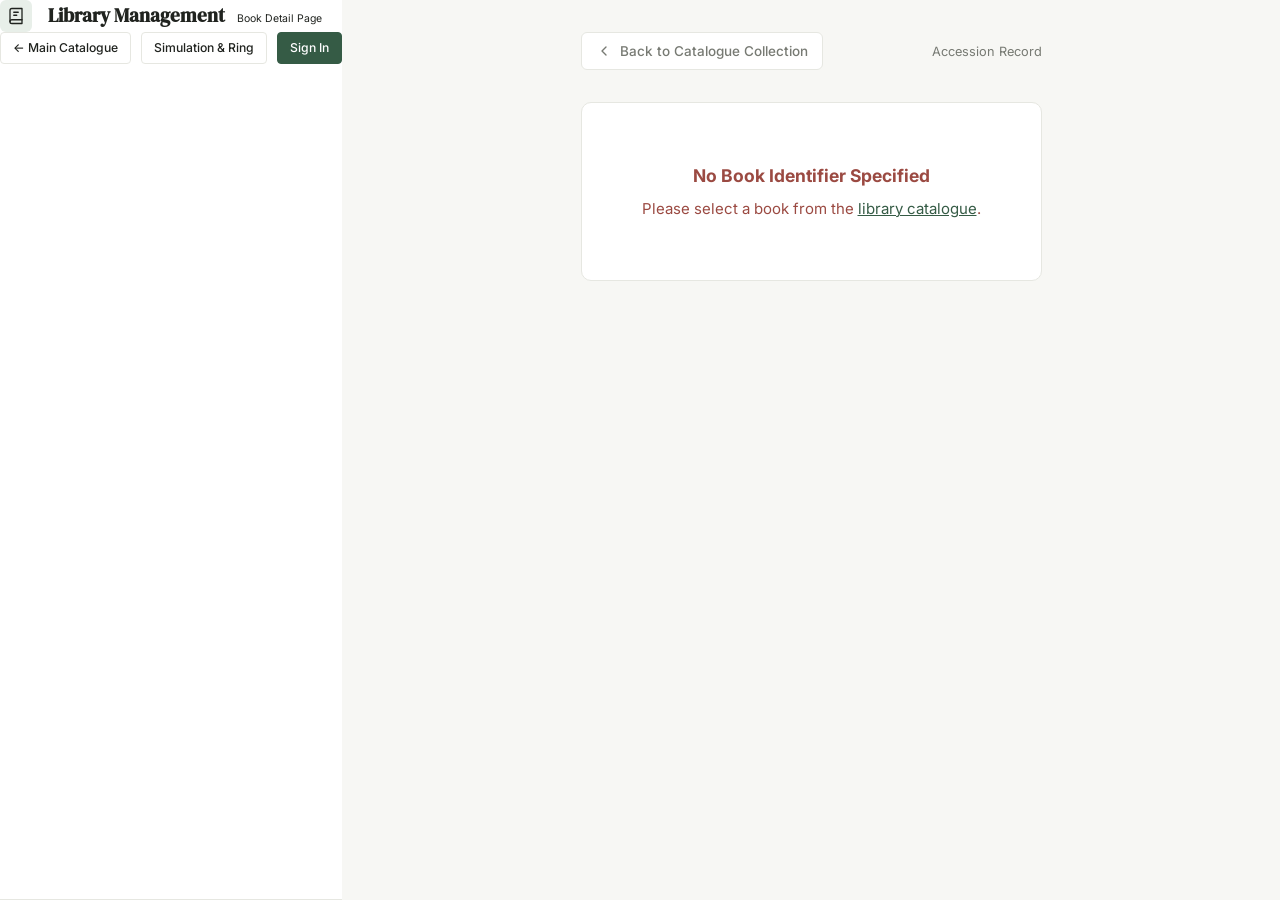
==== src/main/resources/static/book.html @ 1e9b30f0 "feat: add dedicated book page, shortened URL direct redirect, and consistent hash ring & sharding vi" ====
<!DOCTYPE html>
<html lang="en">
<head>
  <meta charset="UTF-8">
  <meta name="viewport" content="width=device-width, initial-scale=1.0">
  <title>Book Details | Library Management System</title>
  <meta name="description" content="View detailed bibliographic information, real-time copy availability, loan reservations, and shareable short links.">
  <link rel="preconnect" href="https://fonts.googleapis.com">
  <link rel="preconnect" href="https://fonts.gstatic.com" crossorigin>
  <link href="https://fonts.googleapis.com/css2?family=DM+Serif+Display&family=Inter:wght@400;500;600;700&family=JetBrains+Mono:wght@400;500&display=swap" rel="stylesheet">
  <link rel="stylesheet" href="css/style.css">
  <style>
    .book-page-wrap {
      max-width: 1200px;
      margin: 0 auto;
      padding: var(--space-4) var(--space-4) 80px;
    }
    .back-nav-bar {
      margin-bottom: var(--space-4);
      display: flex;
      align-items: center;
      justify-content: space-between;
      flex-wrap: wrap;
      gap: 12px;
    }
    .back-btn {
      display: inline-flex;
      align-items: center;
      gap: 8px;
      font-size: 0.9rem;
      font-weight: 500;
      color: var(--text-muted);
      text-decoration: none;
      padding: 8px 14px;
      border-radius: var(--radius-sm);
      border: 1px solid var(--border-color);
      background: var(--bg-surface);
      transition: var(--transition);
    }
    .back-btn:hover {
      color: var(--text-main);
      border-color: var(--text-dim);
    }
    .book-hero-card {
      background: var(--bg-surface);
      border: 1px solid var(--border-color);
      border-radius: var(--radius-lg);
      padding: 36px;
      box-shadow: var(--shadow-subtle);
      display: grid;
      grid-template-columns: 280px 1fr;
      gap: 40px;
      margin-bottom: var(--space-4);
    }
    @media (max-width: 860px) {
      .book-hero-card {
        grid-template-columns: 1fr;
        padding: 24px;
        gap: 24px;
      }
    }
    .book-jacket-col {
      display: flex;
      flex-direction: column;
      align-items: center;
    }
    .book-jacket-display {
      width: 240px;
      height: 340px;
      border-radius: 8px;
      box-shadow: 0 16px 36px rgba(0, 0, 0, 0.18), 0 2px 6px rgba(0,0,0,0.08);
      overflow: hidden;
      margin-bottom: 20px;
      display: flex;
      justify-content: center;
      align-items: center;
      background: var(--bg-subtle);
    }
    .book-jacket-display .book-cover {
      width: 100% !important;
      height: 100% !important;
      border-radius: 8px;
    }
    .meta-badge-grid {
      display: grid;
      grid-template-columns: repeat(auto-fit, minmax(130px, 1fr));
      gap: 12px;
      margin: 20px 0;
    }
    .meta-badge-box {
      background: var(--bg-subtle);
      border: 1px solid var(--border-color);
      border-radius: var(--radius-sm);
      padding: 10px 14px;
    }
    .meta-badge-label {
      font-size: 0.72rem;
      text-transform: uppercase;
      letter-spacing: 0.05em;
      color: var(--text-muted);
      margin-bottom: 4px;
      font-weight: 600;
    }
    .meta-badge-val {
      font-size: 0.92rem;
      font-weight: 600;
      color: var(--text-main);
      font-family: var(--font-mono);
    }
    .book-detail-title {
      font-family: var(--font-serif);
      font-size: 2.2rem;
      line-height: 1.25;
      color: var(--text-main);
      margin-bottom: 8px;
    }
    .book-detail-authors {
      font-size: 1.1rem;
      color: var(--accent);
      font-weight: 500;
      margin-bottom: 16px;
    }
    .book-detail-desc {
      font-size: 0.95rem;
      line-height: 1.65;
      color: var(--text-muted);
      margin: 20px 0;
      padding: 18px 0;
      border-top: 1px solid var(--border-color);
      border-bottom: 1px solid var(--border-color);
    }
    .action-panel-grid {
      display: grid;
      grid-template-columns: 1fr 1fr;
      gap: 20px;
      margin-top: 24px;
    }
    @media (max-width: 768px) {
      .action-panel-grid {
        grid-template-columns: 1fr;
      }
    }
    .action-card {
      background: var(--bg-surface);
      border: 1px solid var(--border-color);
      border-radius: var(--radius-md);
      padding: 20px;
    }
    .action-card-title {
      font-size: 0.95rem;
      font-weight: 600;
      color: var(--text-main);
      margin-bottom: 12px;
      display: flex;
      align-items: center;
      gap: 8px;
    }
    .short-link-box {
      display: flex;
      gap: 8px;
      align-items: center;
      margin-top: 8px;
    }
    .short-link-input {
      font-family: var(--font-mono);
      font-size: 0.85rem;
      background: var(--bg-subtle);
      border: 1px solid var(--border-color);
      padding: 8px 12px;
      border-radius: var(--radius-sm);
      flex: 1;
      color: var(--text-main);
    }
    .status-banner {
      display: flex;
      align-items: center;
      gap: 10px;
      padding: 10px 16px;
      border-radius: var(--radius-sm);
      font-size: 0.88rem;
      font-weight: 500;
      margin-bottom: 16px;
    }
    .status-banner.available {
      background: rgba(16, 185, 129, 0.1);
      border: 1px solid rgba(16, 185, 129, 0.3);
      color: #065F46;
    }
    .status-banner.unavailable {
      background: rgba(239, 68, 68, 0.1);
      border: 1px solid rgba(239, 68, 68, 0.3);
      color: #991B1B;
    }
  </style>
</head>
<body>
  <div class="app-shell">
    <!-- Main Top Navigation -->
    <header class="app-header" style="position: sticky; top: 0; z-index: 50; background: var(--bg-surface); border-bottom: 1px solid var(--border-color);">
      <div class="header-left" style="display: flex; align-items: center; gap: 16px;">
        <a href="/index.html" class="sidebar-logo" style="text-decoration: none; color: inherit;" title="Return to Library Catalogue">
          <svg viewBox="0 0 24 24" fill="none" stroke="currentColor" stroke-width="1.75" stroke-linecap="round" stroke-linejoin="round" width="24" height="24">
            <path d="M4 19.5A2.5 2.5 0 0 1 6.5 17H20"/>
            <path d="M6.5 2H20v20H6.5A2.5 2.5 0 0 1 4 19.5v-15A2.5 2.5 0 0 1 6.5 2z"/>
            <path d="M9 7h6M9 11h4"/>
          </svg>
        </a>
        <div>
          <span style="font-family: var(--font-serif); font-size: 1.25rem; font-weight: 700;">Library Management</span>
          <span class="badge" style="margin-left: 8px; font-size: 0.7rem;">Book Detail Page</span>
        </div>
      </div>
      <div class="header-right" style="display: flex; gap: 10px; align-items: center;">
        <a href="/index.html" class="btn btn-outline btn-sm">← Main Catalogue</a>
        <a href="/simulation.html" class="btn btn-outline btn-sm">Simulation & Ring</a>
        <div id="auth-nav-status"></div>
      </div>
    </header>

    <main class="book-page-wrap">
      <!-- Breadcrumb & Back Button -->
      <div class="back-nav-bar">
        <a href="/index.html#catalogue" class="back-btn">
          <svg viewBox="0 0 24 24" width="16" height="16" fill="none" stroke="currentColor" stroke-width="2" stroke-linecap="round" stroke-linejoin="round"><path d="m15 18-6-6 6-6"/></svg>
          Back to Catalogue Collection
        </a>
        <div style="font-size: 0.85rem; color: var(--text-muted);" id="book-accession-tag">
          Accession Record
        </div>
      </div>

      <!-- Loading Placeholder -->
      <div id="book-loading-state" class="loading-block" style="background: var(--bg-surface); padding: 60px; border-radius: var(--radius-lg); text-align: center; border: 1px solid var(--border-color);">
        <div class="loading-spinner"></div>
        <p style="margin-top: 14px; color: var(--text-muted);">Retrieving book details from distributed storage...</p>
      </div>

      <!-- Main Book View (Hidden initially) -->
      <div id="book-content-state" style="display: none;">
        <div class="book-hero-card">
          <!-- Left Column: Jacket & Status -->
          <div class="book-jacket-col">
            <div class="book-jacket-display" id="jacket-container">
              <!-- Dynamically populated cover -->
            </div>
            <div id="status-banner-box" class="status-banner available" style="width: 100%; justify-content: center;">
              <span class="status-dot"></span>
              <span id="status-text-label">Checking availability...</span>
            </div>
            <div style="font-size: 0.78rem; color: var(--text-dim); text-align: center;">
              Shelf Location: <strong id="shelf-location-val" style="color: var(--text-main);">—</strong>
            </div>
          </div>

          <!-- Right Column: Details & Actions -->
          <div>
            <div style="display: flex; justify-content: space-between; align-items: flex-start; gap: 12px; margin-bottom: 8px;">
              <span class="book-card-category" id="book-category-chip" style="font-size: 0.82rem; padding: 4px 10px; border-radius: 4px; background: var(--bg-subtle); color: var(--text-muted); font-weight: 600;">General</span>
              <span id="book-id-badge" style="font-family: var(--font-mono); font-size: 0.82rem; color: var(--text-dim);">BK-000</span>
            </div>

            <h1 class="book-detail-title" id="book-title-display">Book Title</h1>
            <div class="book-detail-authors" id="book-authors-display">Author Name</div>

            <!-- Meta Badges -->
            <div class="meta-badge-grid">
              <div class="meta-badge-box">
                <div class="meta-badge-label">ISBN-13</div>
                <div class="meta-badge-val" id="book-isbn-val">—</div>
              </div>
              <div class="meta-badge-box">
                <div class="meta-badge-label">Total Copies</div>
                <div class="meta-badge-val" id="book-total-copies">—</div>
              </div>
              <div class="meta-badge-box">
                <div class="meta-badge-label">Available Copies</div>
                <div class="meta-badge-val" id="book-avail-copies" style="color: #059669;">—</div>
              </div>
              <div class="meta-badge-box">
                <div class="meta-badge-label">Publisher</div>
                <div class="meta-badge-val" id="book-publisher-val">—</div>
              </div>
            </div>

            <!-- Description -->
            <div class="book-detail-desc" id="book-description-display">
              Loading book summary and metadata description...
            </div>

            <!-- Operational Cards -->
            <div class="action-panel-grid">
              <!-- Borrow / Reserve Action Card -->
              <div class="action-card">
                <div class="action-card-title">
                  <svg viewBox="0 0 24 24" width="16" height="16" fill="none" stroke="currentColor" stroke-width="2"><path d="M4 19.5A2.5 2.5 0 0 1 6.5 17H20"/><path d="M6.5 2H20v20H6.5A2.5 2.5 0 0 1 4 19.5v-15A2.5 2.5 0 0 1 6.5 2z"/></svg>
                  Circulation & Loans
                </div>
                <p style="font-size: 0.82rem; color: var(--text-muted); margin-bottom: 14px;" id="circulation-help-text">
                  Borrow this physical copy or queue a reservation when copies are depleted.
                </p>
                <div id="borrow-action-container">
                  <!-- Dynamically rendered button or login prompt -->
                </div>
              </div>

              <!-- Base62 Short Link Card -->
              <div class="action-card">
                <div class="action-card-title">
                  <svg viewBox="0 0 24 24" width="16" height="16" fill="none" stroke="currentColor" stroke-width="2"><path d="M10 13a5 5 0 0 0 7.54.54l3-3a5 5 0 0 0-7.07-7.07l-1.72 1.71"/><path d="M14 11a5 5 0 0 0-7.54-.54l-3 3a5 5 0 0 0 7.07 7.07l1.71-1.71"/></svg>
                  Shareable Base62 Short Link
                </div>
                <p style="font-size: 0.82rem; color: var(--text-muted); margin-bottom: 8px;">
                  Sub-millisecond redirect generated via Member 4 URL Shortener.
                </p>
                <div class="short-link-box">
                  <input type="text" class="short-link-input" id="book-short-link-input" readonly value="Generating short link...">
                  <button class="btn btn-outline btn-sm" onclick="BookDetailPage.copyShortLink()" id="btn-copy-link">Copy</button>
                  <a href="#" target="_blank" class="btn btn-primary btn-sm" id="btn-test-short-link">Visit ↗</a>
                </div>
                <div style="display: flex; justify-content: space-between; align-items: center; margin-top: 10px; font-size: 0.75rem; color: var(--text-dim);">
                  <span>Target: <code style="color: var(--accent);">this book page</code></span>
                  <span id="shortlink-click-badge" class="badge" style="background: var(--bg-subtle);">0 clicks</span>
                </div>
              </div>
            </div>

            <!-- Distributed Storage Route Card -->
            <div class="action-card" style="margin-top: 20px; background: rgba(99, 102, 241, 0.04); border-color: rgba(99, 102, 241, 0.2);">
              <div class="action-card-title" style="color: #4F46E5;">
                <svg viewBox="0 0 24 24" width="16" height="16" fill="none" stroke="currentColor" stroke-width="2"><circle cx="12" cy="12" r="10"/><circle cx="12" cy="12" r="6"/><circle cx="12" cy="12" r="2"/></svg>
                Distributed Placement & Hash Ring Route
              </div>
              <div id="storage-placement-info" style="font-size: 0.82rem; color: var(--text-muted); display: grid; grid-template-columns: repeat(auto-fit, minmax(180px, 1fr)); gap: 10px;">
                <div>Assigned Node: <strong id="route-assigned-node" style="color: var(--text-main);">Calculating...</strong></div>
                <div>Murmur3 Hash: <code id="route-key-hash" style="color: #6366F1;">—</code></div>
                <div>Ring Position: <strong id="route-ring-pos" style="color: #D97706;">—</strong></div>
                <div>Shard Key: <code id="route-shard-key" style="color: #059669;">{ bookId: "hashed" }</code></div>
              </div>
            </div>

          </div>
        </div>
      </div>
    </main>
  </div>

  <div id="toast-container" class="toast-container"></div>

  <!-- Scripts -->
  <script src="js/api.js"></script>
  <script src="js/auth.js"></script>
  <script src="js/bookCovers.js"></script>
  <script>
    const BookDetailPage = {
      book: null,
      shortLink: null,

      async init() {
        Auth.init();
        this.renderAuthNav();

        const params = new URLSearchParams(window.location.search);
        const bookId = params.get('id');

        if (!bookId) {
          document.getElementById('book-loading-state').innerHTML = `
            <div style="color: var(--danger);">
              <h3>No Book Identifier Specified</h3>
              <p style="margin-top: 8px;">Please select a book from the <a href="/index.html#catalogue" style="color: var(--primary-600);">library catalogue</a>.</p>
            </div>
          `;
          return;
        }

        await this.loadBook(bookId);
      },

      renderAuthNav() {
        const navEl = document.getElementById('auth-nav-status');
        if (!navEl) return;
        if (Auth.isLoggedIn()) {
          navEl.innerHTML = `
            <span class="user-role-badge" style="font-size: 0.75rem;">${Auth.getRole()}</span>
            <span style="font-size: 0.82rem; color: var(--text-muted);">${Auth.getMemberName() || Auth.getMemberId()}</span>
            <button class="btn btn-outline btn-sm" onclick="Auth.logout(); window.location.reload();">Sign Out</button>
          `;
        } else {
          navEl.innerHTML = `
            <a href="/index.html#login" class="btn btn-primary btn-sm">Sign In</a>
          `;
        }
      },

      async loadBook(bookId) {
        try {
          const res = await API.get('/api/books/' + encodeURIComponent(bookId));
          if (!res || !res.success || !res.data) {
            throw new Error(res?.message || 'Book record not found');
          }

          this.book = res.data;
          this.renderBookData(this.book);
          document.getElementById('book-loading-state').style.display = 'none';
          document.getElementById('book-content-state').style.display = 'block';

          // Load or generate short link specifically targeting this page
          this.loadOrCreateShortLink(bookId, this.book.title);

          // Trace consistent hash route
          this.loadStorageRoute(bookId);
        } catch (err) {
          document.getElementById('book-loading-state').innerHTML = `
            <div style="color: var(--danger);">
              <h3>Unable to Load Book Record</h3>
              <p style="margin-top: 8px;">${API.escapeHtml(err.message)}</p>
              <a href="/index.html#catalogue" class="btn btn-outline btn-sm" style="margin-top: 14px;">Return to Catalogue</a>
            </div>
          `;
        }
      },

      renderBookData(b) {
        document.title = `${b.title} | Library System`;
        document.getElementById('book-title-display').textContent = b.title;
        const authors = Array.isArray(b.authors) ? b.authors.join(', ') : (b.authors || 'Unknown');
        document.getElementById('book-authors-display').textContent = authors;
        document.getElementById('book-category-chip').textContent = b.category || 'General';
        document.getElementById('book-id-badge').textContent = b.bookId || '—';
        document.getElementById('book-accession-tag').textContent = `Accession ID: ${b.bookId || '—'}`;
        document.getElementById('book-isbn-val').textContent = b.isbn || '—';
        document.getElementById('book-total-copies').textContent = b.totalCopies || 0;
        document.getElementById('book-avail-copies').textContent = b.availableCopies || 0;
        document.getElementById('book-publisher-val').textContent = b.publisher || 'University Press';
        document.getElementById('shelf-location-val').textContent = b.shelfLocation || 'Main Stacks';
        document.getElementById('book-description-display').textContent = b.description || 'No formal abstract available for this accession record.';

        // Render Cover Jacket
        const jacketEl = document.getElementById('jacket-container');
        if (jacketEl) {
          jacketEl.innerHTML = BookCovers.coverMarkup(b.isbn, b.title, authors, 'L');
        }

        // Status banner
        const statusBox = document.getElementById('status-banner-box');
        const statusLabel = document.getElementById('status-text-label');
        const isAvail = b.availableCopies > 0;
        if (statusBox && statusLabel) {
          statusBox.className = `status-banner ${isAvail ? 'available' : 'unavailable'}`;
          statusLabel.textContent = isAvail 
            ? `${b.availableCopies} of ${b.totalCopies} physical copies ready on shelf`
            : `All ${b.totalCopies} physical copies currently checked out`;
        }

        // Action buttons
        this.renderBorrowActions(b);
      },

      renderBorrowActions(b) {
        const container = document.getElementById('borrow-action-container');
        if (!container) return;

        const isAvail = b.availableCopies > 0;
        const isLoggedIn = Auth.isLoggedIn();

        if (!isLoggedIn) {
          container.innerHTML = `
            <div style="background: var(--bg-subtle); border: 1px solid var(--border-color); border-radius: var(--radius-sm); padding: 12px; font-size: 0.85rem;">
              <span>Please sign in to borrow or reserve this title.</span>
              <div style="margin-top: 10px; display: flex; gap: 8px;">
                <a href="/index.html#login" class="btn btn-primary btn-sm">Sign In</a>
                <a href="/index.html#register" class="btn btn-outline btn-sm">Register</a>
              </div>
            </div>
          `;
          return;
        }

        if (isAvail) {
          container.innerHTML = `
            <button class="btn btn-primary btn-sm" onclick="BookDetailPage.handleBorrow('${b.bookId}')" style="width: 100%;">
              Borrow Physical Copy (14-Day Loan)
            </button>
          `;
        } else {
          container.innerHTML = `
            <button class="btn btn-outline btn-sm" onclick="BookDetailPage.handleReserve('${b.bookId}')" style="width: 100%;">
              Place Reservation in Queue
            </button>
          `;
        }
      },

      async handleBorrow(bookId) {
        try {
          const res = await API.post('/api/loans/borrow', {
            memberId: Auth.getMemberId(),
            bookId: bookId
          });
          if (res && res.success) {
            API.toast('Loan created successfully! Please collect from the circulation desk.', 'success');
            await this.loadBook(bookId);
          } else {
            API.toast(res?.message || 'Failed to borrow book', 'error');
          }
        } catch (err) {
          API.toast(err.message || 'Error executing loan request', 'error');
        }
      },

      async handleReserve(bookId) {
        try {
          const res = await API.post('/api/reservations', {
            memberId: Auth.getMemberId(),
            bookId: bookId
          });
          if (res && res.success) {
            API.toast('Reservation recorded in queue! We will notify you when returned.', 'success');
          } else {
            API.toast(res?.message || 'Failed to place reservation', 'error');
          }
        } catch (err) {
          API.toast(err.message || 'Error placing reservation', 'error');
        }
      },

      async loadOrCreateShortLink(bookId, title) {
        const input = document.getElementById('book-short-link-input');
        const testBtn = document.getElementById('btn-test-short-link');
        const clickBadge = document.getElementById('shortlink-click-badge');

        const pageUrl = `/book.html?id=${encodeURIComponent(bookId)}`;

        try {
          const res = await API.post('/api/short-links', {
            bookId: bookId,
            targetUrl: pageUrl,
            title: title
          });

          if (res && res.success && res.data) {
            this.shortLink = res.data;
            const fullUrl = window.location.origin + res.data.shortUrl;
            if (input) input.value = fullUrl;
            if (testBtn) testBtn.href = res.data.shortUrl;

            // Fetch analytics
            try {
              const aRes = await API.get(`/api/short-links/${res.data.code}/analytics`);
              if (aRes && aRes.success && aRes.data && clickBadge) {
                clickBadge.textContent = `${aRes.data.clickCount || 0} visits (Redis L1)`;
              }
            } catch (ignored) {}
          }
        } catch (e) {
          if (input) input.value = window.location.origin + pageUrl;
          if (testBtn) testBtn.href = pageUrl;
        }
      },

      copyShortLink() {
        const input = document.getElementById('book-short-link-input');
        if (!input) return;
        navigator.clipboard.writeText(input.value);
        API.toast('Short link copied to clipboard!', 'success');
        const btn = document.getElementById('btn-copy-link');
        if (btn) {
          btn.textContent = 'Copied!';
          setTimeout(() => btn.textContent = 'Copy', 2000);
        }
      },

      async loadStorageRoute(bookId) {
        try {
          const res = await API.get('/api/admin/distribution/route?key=' + encodeURIComponent(bookId));
          if (res && res.success && res.data) {
            const d = res.data;
            document.getElementById('route-assigned-node').textContent = d.assignedNode || 'Node 1';
            document.getElementById('route-key-hash').textContent = d.keyHash || '0x00000000';
            document.getElementById('route-ring-pos').textContent = `${d.ringPositionPercent || 0}%`;
          }
        } catch (ignored) {
          document.getElementById('route-assigned-node').textContent = 'storage-node-1';
        }
      }
    };

    document.addEventListener('DOMContentLoaded', () => {
      BookDetailPage.init();
    });
  </script>
</body>
</html>
---- src/main/resources/static/css/style.css ----
/* ====================================================================
   LIBRARY MANAGEMENT SYSTEM — EDITORIAL DESIGN SYSTEM
   Inspired by contemporary university libraries & digital archives.
   Palette: Warm off-white, muted forest green, refined typography.
   ==================================================================== */

:root {
  /* Colors */
  --bg-body: #F7F7F4;
  --bg-surface: #FFFFFF;
  --bg-subtle: #F0F1ED;
  --bg-surface-elevated: #FFFFFF;

  --text-main: #20231F;
  --text-muted: #777A73;
  --text-dim: #9A9D96;

  --accent: #355B45;            /* Muted forest green */
  --accent-hover: #294735;
  --accent-soft: #E8EFE9;
  --accent-light: #F2F6F3;

  --border-color: #E6E7E1;
  --border-subtle: #ECEEE7;

  /* Status Tokens */
  --status-avail: #3D6B4F;
  --status-avail-bg: #E8F0EA;
  --status-avail-dot: #3D6B4F;

  --status-overdue: #9B4A42;
  --status-overdue-bg: #F5EBEA;
  --status-overdue-dot: #9B4A42;

  --status-warn: #8A6432;
  --status-warn-bg: #F6F1EA;

  --status-info: #355B45;
  --status-info-bg: #E8EFE9;

  /* Legacy semantic mappings for subcomponents */
  --success: var(--status-avail);
  --success-bg: var(--status-avail-bg);
  --danger: var(--status-overdue);
  --danger-bg: var(--status-overdue-bg);
  --warning: var(--status-warn);
  --warning-bg: var(--status-warn-bg);
  --info: var(--status-info);
  --info-bg: var(--status-info-bg);
  --primary-500: var(--accent);
  --primary-600: var(--accent);
  --primary-700: var(--accent-hover);
  --accent-cyan: var(--accent);
  --bg-card: var(--bg-surface);
  --bg-card-subtle: var(--bg-subtle);

  /* Typography */
  --font-sans: 'Inter', -apple-system, BlinkMacSystemFont, 'Segoe UI', Roboto, sans-serif;
  --font-serif: 'DM Serif Display', Georgia, 'Times New Roman', serif;
  --font-mono: 'JetBrains Mono', ui-monospace, SFMono-Regular, monospace;

  /* Spacing (8px grid) */
  --space-1: 8px;
  --space-2: 16px;
  --space-3: 24px;
  --space-4: 32px;
  --space-5: 40px;
  --space-6: 48px;

  /* Geometry & Shadows */
  --radius-xs: 4px;
  --radius-sm: 6px;
  --radius-md: 8px;
  --radius-lg: 10px;

  --shadow-subtle: 0 1px 2px rgba(32, 35, 31, 0.04);
  --shadow-elevated: 0 4px 14px rgba(32, 35, 31, 0.06);

  --sidebar-width: 240px;
  --header-height: 56px;

  --transition: color 0.15s ease, background-color 0.15s ease, border-color 0.15s ease, opacity 0.15s ease;
}

/* Base Reset */
*, *::before, *::after {
  margin: 0;
  padding: 0;
  box-sizing: border-box;
}

html {
  font-size: 15px;
  -webkit-font-smoothing: antialiased;
  -moz-osx-font-smoothing: grayscale;
}

body {
  font-family: var(--font-sans);
  background-color: var(--bg-body);
  color: var(--text-main);
  line-height: 1.5;
  min-height: 100vh;
}

/* Focus indicator */
:focus-visible {
  outline: 2px solid var(--accent);
  outline-offset: 2px;
}

/* ====================================================================
   APP SHELL LAYOUT
   ==================================================================== */

.app-shell {
  display: flex;
  min-height: 100vh;
  background-color: var(--bg-body);
}

/* Sidebar */
.sidebar {
  position: fixed;
  top: 0;
  left: 0;
  bottom: 0;
  width: var(--sidebar-width);
  background: var(--bg-surface);
  border-right: 1px solid var(--border-color);
  display: flex;
  flex-direction: column;
  z-index: 200;
  transition: transform 0.2s cubic-bezier(0.16, 1, 0.3, 1);
}

.sidebar-brand {
  padding: 20px var(--space-2);
  border-bottom: 1px solid var(--border-color);
  cursor: pointer;
  user-select: none;
}

.sidebar-brand:focus-visible {
  outline: 2px solid var(--accent);
  outline-offset: -2px;
}

.sidebar-brand-row {
  display: flex;
  align-items: center;
  gap: 12px;
}

.sidebar-logo {
  width: 32px;
  height: 32px;
  border-radius: var(--radius-sm);
  background: var(--accent-soft);
  color: var(--accent);
  display: flex;
  align-items: center;
  justify-content: center;
  flex-shrink: 0;
}

.sidebar-logo svg {
  width: 18px;
  height: 18px;
}

.sidebar-title {
  display: block;
  font-family: var(--font-sans);
  font-size: 1.0625rem;
  font-weight: 600;
  letter-spacing: -0.01em;
  color: var(--text-main);
  line-height: 1.2;
}

.sidebar-tagline {
  display: block;
  font-size: 0.625rem;
  font-weight: 600;
  letter-spacing: 0.1em;
  text-transform: uppercase;
  color: var(--text-muted);
  margin-top: 2px;
}

/* Sidebar Navigation */
.sidebar-nav {
  flex: 1;
  overflow-y: auto;
  padding: var(--space-2) var(--space-1);
}

.nav-section-label {
  font-size: 0.625rem;
  font-weight: 600;
  letter-spacing: 0.1em;
  text-transform: uppercase;
  color: var(--text-dim);
  padding: 10px 10px 4px;
  margin-top: 6px;
}

.nav-section-label:first-child {
  margin-top: 0;
}

.nav-menu {
  display: flex;
  flex-direction: column;
  gap: 2px;
}

.nav-dynamic-group {
  display: flex;
  flex-direction: column;
  gap: 2px;
}

.nav-item {
  display: flex;
  align-items: center;
  gap: 10px;
  padding: 8px 10px;
  border-radius: var(--radius-sm);
  color: var(--text-muted);
  text-decoration: none;
  font-size: 0.875rem;
  font-weight: 500;
  transition: var(--transition);
  cursor: pointer;
}

.nav-item:hover {
  color: var(--text-main);
  background-color: var(--bg-subtle);
}

.nav-item.active {
  color: var(--accent);
  background-color: var(--accent-soft);
  font-weight: 500;
}

.nav-icon {
  display: flex;
  align-items: center;
  justify-content: center;
  width: 18px;
  height: 18px;
  flex-shrink: 0;
  color: inherit;
}

.nav-icon svg {
  width: 18px;
  height: 18px;
}

/* Sidebar Footer & User Card */
.sidebar-footer {
  padding: var(--space-2);
  border-top: 1px solid var(--border-color);
  background: var(--bg-surface);
}

.sidebar-user-card {
  display: flex;
  align-items: center;
  gap: 10px;
  padding: 8px;
  border-radius: var(--radius-sm);
  background: var(--bg-subtle);
  border: 1px solid var(--border-color);
}

.user-avatar {
  width: 28px;
  height: 28px;
  border-radius: 50%;
  background: var(--accent);
  color: #FFFFFF;
  display: flex;
  align-items: center;
  justify-content: center;
  font-size: 0.75rem;
  font-weight: 600;
  flex-shrink: 0;
}

.user-details {
  flex: 1;
  min-width: 0;
}

.user-name {
  font-size: 0.8125rem;
  font-weight: 600;
  color: var(--text-main);
  white-space: nowrap;
  overflow: hidden;
  text-overflow: ellipsis;
}

.user-role-badge {
  display: inline-block;
  font-size: 0.5625rem;
  padding: 1px 5px;
  border-radius: var(--radius-xs);
  font-weight: 600;
  letter-spacing: 0.05em;
  text-transform: uppercase;
}

.user-role-badge.admin {
  background: var(--status-overdue-bg);
  color: var(--status-overdue);
}

.user-role-badge.member {
  background: var(--status-avail-bg);
  color: var(--status-avail);
}

.btn-logout {
  background: transparent;
  border: none;
  cursor: pointer;
  padding: 4px;
  border-radius: var(--radius-xs);
  color: var(--text-muted);
  display: flex;
  align-items: center;
  justify-content: center;
  transition: var(--transition);
}

.btn-logout:hover {
  color: var(--status-overdue);
  background: var(--status-overdue-bg);
}

.sidebar-backdrop {
  display: none;
  position: fixed;
  inset: 0;
  background: rgba(32, 35, 31, 0.4);
  z-index: 199;
}

/* Main Column */
.main-column {
  flex: 1;
  margin-left: var(--sidebar-width);
  min-width: 0;
  display: flex;
  flex-direction: column;
  min-height: 100vh;
}

.page-header-bar {
  position: sticky;
  top: 0;
  z-index: 100;
  height: var(--header-height);
  background: var(--bg-body);
  border-bottom: 1px solid var(--border-color);
  display: flex;
  align-items: center;
  justify-content: space-between;
  padding: 0 var(--space-4);
  backdrop-filter: blur(8px);
}

.page-header-left {
  display: flex;
  align-items: center;
  gap: var(--space-2);
}

.btn-mobile-toggle {
  display: none;
  background: var(--bg-surface);
  border: 1px solid var(--border-color);
  border-radius: var(--radius-sm);
  padding: 6px 8px;
  cursor: pointer;
  color: var(--text-main);
  line-height: 0;
}

.btn-mobile-toggle svg {
  width: 18px;
  height: 18px;
}

#page-breadcrumb {
  font-size: 0.8125rem;
  color: var(--text-muted);
}

#page-breadcrumb strong {
  color: var(--text-main);
  font-weight: 600;
}

/* Content Container */
.app-container {
  flex: 1;
  display: flex;
  flex-direction: column;
}

.main-wrapper {
  width: 100%;
  max-width: 1320px;
  margin: 0 auto;
  padding: var(--space-4) var(--space-4) 64px;
  flex: 1;
}

.content-body {
  flex: 1;
}

.view-section {
  display: none;
}

.view-section.active {
  display: block;
}

/* ====================================================================
   PAGE INTROS & TYPOGRAPHY
   ==================================================================== */

.page-intro {
  margin-bottom: var(--space-3);
}

.page-title-serif {
  font-family: var(--font-serif);
  font-size: 1.875rem;
  font-weight: 400;
  line-height: 1.25;
  color: var(--text-main);
  letter-spacing: -0.01em;
}

.page-subtitle {
  font-size: 0.9375rem;
  color: var(--text-muted);
  margin-top: 6px;
  font-weight: 400;
}

.view-header {
  margin-bottom: var(--space-3);
}

.view-header-title h2 {
  font-family: var(--font-serif);
  font-size: 1.625rem;
  font-weight: 400;
  color: var(--text-main);
}

.view-header-subtitle {
  font-size: 0.9375rem;
  color: var(--text-muted);
  margin-top: 4px;
}

/* ====================================================================
   CARDS & SURFACES
   ==================================================================== */

.card {
  background: var(--bg-surface);
  border: 1px solid var(--border-color);
  border-radius: var(--radius-md);
  padding: var(--space-3);
  box-shadow: var(--shadow-subtle);
}

.card-subtle-box {
  background: var(--bg-subtle) !important;
  border: 1px solid var(--border-color) !important;
}

/* ====================================================================
   DASHBOARD METRICS & TWO-COL LAYOUT
   ==================================================================== */

.stats-grid {
  display: grid;
  grid-template-columns: repeat(4, 1fr);
  gap: var(--space-2);
  margin-bottom: var(--space-4);
}

.stat-card-compact {
  display: flex;
  flex-direction: column;
  gap: var(--space-1);
  padding: var(--space-2) var(--space-2) 18px;
}

.stat-icon-wrap {
  width: 32px;
  height: 32px;
  border-radius: var(--radius-sm);
  background: var(--bg-subtle);
  color: var(--accent);
  display: flex;
  align-items: center;
  justify-content: center;
  flex-shrink: 0;
}

.stat-icon-wrap svg {
  width: 16px;
  height: 16px;
  stroke: currentColor;
  fill: none;
  stroke-width: 1.75;
}

.stat-value {
  font-family: var(--font-sans);
  font-size: 1.75rem;
  font-weight: 600;
  line-height: 1.15;
  color: var(--text-main);
  letter-spacing: -0.02em;
}

.stat-label {
  font-size: 0.75rem;
  font-weight: 500;
  color: var(--text-muted);
}

.dashboard-two-col {
  display: grid;
  grid-template-columns: 1fr 1fr;
  gap: var(--space-3);
  margin-bottom: var(--space-3);
}

.panel-heading {
  font-size: 0.9375rem;
  font-weight: 600;
  color: var(--text-main);
  margin-bottom: var(--space-2);
  padding-bottom: var(--space-1);
  border-bottom: 1px solid var(--border-color);
}

.panel-link {
  font-size: 0.8125rem;
  font-weight: 500;
  color: var(--accent);
  text-decoration: none;
  margin-top: var(--space-2);
  display: inline-block;
  transition: var(--transition);
}

.panel-link:hover {
  color: var(--accent-hover);
  text-decoration: underline;
}

.recent-book-row {
  display: flex;
  gap: 12px;
  padding: 8px 0;
  border-bottom: 1px solid var(--border-color);
  align-items: center;
  cursor: pointer;
  transition: var(--transition);
}

.recent-book-row:last-child {
  border-bottom: none;
}

.recent-book-row:hover {
  background: var(--bg-subtle);
  margin: 0 -8px;
  padding-left: 8px;
  padding-right: 8px;
  border-radius: var(--radius-sm);
}

.recent-book-thumb {
  width: 36px;
  height: 52px;
  aspect-ratio: 2 / 3;
  flex-shrink: 0;
  background: var(--bg-subtle);
  border-radius: var(--radius-xs);
  overflow: hidden;
  border: 1px solid var(--border-color);
}

.recent-book-thumb img {
  width: 100%;
  height: 100%;
  object-fit: contain;
}

.recent-book-meta h4 {
  font-size: 0.875rem;
  font-weight: 500;
  line-height: 1.35;
  color: var(--text-main);
}

.recent-book-meta p {
  font-size: 0.75rem;
  color: var(--text-muted);
  margin-top: 2px;
}

.activity-row {
  display: flex;
  justify-content: space-between;
  align-items: center;
  gap: 12px;
  padding: 10px 0;
  border-bottom: 1px solid var(--border-color);
  font-size: 0.8125rem;
}

.activity-row:last-child {
  border-bottom: none;
}

.activity-meta {
  color: var(--text-muted);
  font-size: 0.75rem;
  margin-top: 2px;
}

.quick-actions-bar {
  display: flex;
  flex-wrap: wrap;
  align-items: center;
  gap: var(--space-1);
  padding: var(--space-2) 0;
  border-top: 1px solid var(--border-color);
}

.quick-actions-label {
  font-size: 0.6875rem;
  font-weight: 600;
  letter-spacing: 0.08em;
  text-transform: uppercase;
  color: var(--text-dim);
  margin-right: 6px;
}

.empty-state-inline {
  font-size: 0.8125rem;
  color: var(--text-muted);
  padding: var(--space-2) 0;
}

.empty-state-block {
  grid-column: 1 / -1;
  text-align: center;
  padding: 56px 20px;
  background: var(--bg-surface);
  border: 1px solid var(--border-color);
  border-radius: var(--radius-md);
}

.empty-state-title {
  font-size: 1.0625rem;
  font-weight: 600;
  color: var(--text-main);
  margin-bottom: 6px;
}

.empty-state-subtitle {
  font-size: 0.875rem;
  color: var(--text-muted);
  margin-bottom: var(--space-2);
}

/* ====================================================================
   BUTTONS
   ==================================================================== */

.btn {
  display: inline-flex;
  align-items: center;
  justify-content: center;
  gap: 8px;
  padding: 9px 16px;
  min-height: 40px;
  font-size: 0.875rem;
  font-weight: 500;
  border-radius: var(--radius-sm);
  cursor: pointer;
  transition: var(--transition);
  border: 1px solid transparent;
  font-family: inherit;
  text-decoration: none;
  line-height: 1;
}

.btn-primary {
  background-color: var(--accent);
  color: #FFFFFF;
  border-color: var(--accent);
}

.btn-primary:hover {
  background-color: var(--accent-hover);
  border-color: var(--accent-hover);
}

.btn-outline {
  background-color: var(--bg-surface);
  border-color: var(--border-color);
  color: var(--text-main);
}

.btn-outline:hover {
  border-color: var(--accent);
  color: var(--accent);
  background-color: var(--accent-light);
}

.btn-outline:disabled {
  opacity: 0.5;
  cursor: not-allowed;
  pointer-events: none;
}

.btn-sm {
  padding: 6px 12px;
  min-height: 32px;
  font-size: 0.8125rem;
  border-radius: var(--radius-xs);
}

.btn-danger {
  background-color: var(--status-overdue);
  color: #FFFFFF;
  border-color: var(--status-overdue);
}

.btn-danger:hover {
  background-color: #843E36;
}

.btn-warning {
  background-color: var(--status-warn-bg);
  color: var(--status-warn);
  border-color: #E2D7C7;
}

.btn-warning:hover {
  background-color: #EDE4D7;
}

/* ====================================================================
   CATALOGUE TOOLBAR & FILTERS
   ==================================================================== */

.catalogue-toolbar {
  display: flex;
  flex-direction: column;
  gap: var(--space-2);
  margin-bottom: var(--space-4);
}

.catalogue-toolbar-row {
  display: flex;
  flex-wrap: wrap;
  gap: var(--space-1);
  align-items: center;
}

.search-input-wrap {
  flex: 1;
  min-width: 260px;
  position: relative;
}

.search-input-wrap input {
  width: 100%;
  background: var(--bg-surface);
  border: 1px solid var(--border-color);
  border-radius: var(--radius-sm);
  padding: 10px 14px 10px 38px;
  color: var(--text-main);
  font-size: 0.875rem;
  font-family: inherit;
  outline: none;
  min-height: 42px;
  transition: var(--transition);
}

.search-input-wrap input:focus {
  border-color: var(--accent);
  box-shadow: 0 0 0 2px var(--accent-soft);
}

.search-icon-inside {
  position: absolute;
  left: 12px;
  top: 50%;
  transform: translateY(-50%);
  color: var(--text-dim);
  pointer-events: none;
  display: flex;
}

.search-icon-inside svg {
  width: 16px;
  height: 16px;
  stroke: currentColor;
  fill: none;
  stroke-width: 1.75;
}

.filter-select {
  min-width: 150px;
  min-height: 42px;
  padding: 0 12px;
  border: 1px solid var(--border-color);
  border-radius: var(--radius-sm);
  background: var(--bg-surface);
  font-family: inherit;
  font-size: 0.875rem;
  color: var(--text-main);
  cursor: pointer;
  transition: var(--transition);
}

.filter-select:focus {
  outline: none;
  border-color: var(--accent);
  box-shadow: 0 0 0 2px var(--accent-soft);
}

.category-chips {
  display: flex;
  gap: 6px;
  flex-wrap: wrap;
}

.chip {
  padding: 6px 12px;
  border-radius: var(--radius-sm);
  font-size: 0.8125rem;
  font-weight: 500;
  background: var(--bg-surface);
  border: 1px solid var(--border-color);
  color: var(--text-muted);
  cursor: pointer;
  transition: var(--transition);
}

.chip:hover {
  color: var(--text-main);
  border-color: var(--text-dim);
}

.chip.active {
  background: var(--accent-soft);
  color: var(--accent);
  border-color: rgba(53, 91, 69, 0.3);
  font-weight: 600;
}

.suggest-dropdown {
  position: absolute;
  top: calc(100% + 4px);
  left: 0;
  right: 0;
  background: var(--bg-surface);
  border: 1px solid var(--border-color);
  border-radius: var(--radius-sm);
  box-shadow: var(--shadow-elevated);
  z-index: 100;
  max-height: 240px;
  overflow-y: auto;
  display: none;
}

.suggest-item {
  display: flex;
  align-items: center;
  gap: 10px;
  padding: 9px 12px;
  cursor: pointer;
  font-size: 0.875rem;
  color: var(--text-main);
  border-bottom: 1px solid var(--border-subtle);
  transition: var(--transition);
}

.suggest-item:last-child {
  border-bottom: none;
}

.suggest-item:hover {
  background-color: var(--bg-subtle);
}

.suggest-icon {
  color: var(--text-dim);
  display: flex;
}

.suggest-text {
  flex: 1;
}

/* ====================================================================
   BOOK CATALOGUE GRID & BOOK CARDS
   ==================================================================== */

.books-grid {
  display: grid;
  grid-template-columns: repeat(4, 1fr);
  gap: var(--space-3);
  margin-bottom: var(--space-4);
}

.book-card {
  display: flex;
  flex-direction: column;
  background: var(--bg-surface);
  border: 1px solid var(--border-color);
  border-radius: var(--radius-md);
  padding: 14px;
  cursor: pointer;
  transition: var(--transition);
  outline: none;
}

.book-card:hover {
  border-color: #D2D5CD;
  box-shadow: var(--shadow-subtle);
}

.book-card:focus-visible {
  outline: 2px solid var(--accent);
  outline-offset: 2px;
}

.book-cover-wrap {
  width: 100%;
  aspect-ratio: 2 / 3;
  background-color: #F2ECE4;
  border: 1px solid var(--border-color);
  border-radius: var(--radius-sm);
  overflow: hidden;
  display: flex;
  align-items: center;
  justify-content: center;
  margin-bottom: 12px;
  position: relative;
}

.book-cover-wrap img {
  width: 100%;
  height: 100%;
  object-fit: contain;
  display: block;
}

/* Editorial Fallback Book Cover */
.book-cover-fallback {
  width: 100%;
  height: 100%;
  display: flex;
  flex-direction: column;
  padding: 10px;
}

.book-cover-fallback.compact {
  padding: 4px;
}

.fallback-frame {
  flex: 1;
  border: 1px solid;
  border-radius: 3px;
  display: flex;
  flex-direction: column;
  justify-content: space-between;
  padding: 12px 10px;
  text-align: center;
}

.book-cover-fallback.compact .fallback-frame {
  padding: 4px;
  border: none;
}

.fallback-top-mark {
  display: flex;
  justify-content: center;
}

.fallback-icon {
  width: 16px;
  height: 16px;
  stroke: currentColor;
  fill: none;
  stroke-width: 1.75;
}

.book-cover-fallback.compact .fallback-top-mark,
.book-cover-fallback.compact .fallback-footer {
  display: none;
}

.fallback-body {
  margin: auto 0;
}

.fallback-title {
  font-family: var(--font-serif);
  font-size: 0.875rem;
  font-weight: 400;
  line-height: 1.3;
  color: var(--text-main);
  display: -webkit-box;
  -webkit-line-clamp: 3;
  -webkit-box-orient: vertical;
  overflow: hidden;
}

.book-cover-fallback.compact .fallback-title {
  font-size: 0.625rem;
  -webkit-line-clamp: 2;
}

.fallback-divider {
  width: 20px;
  height: 1px;
  margin: 6px auto;
  opacity: 0.6;
}

.book-cover-fallback.compact .fallback-divider {
  display: none;
}

.fallback-author {
  font-size: 0.6875rem;
  color: var(--text-muted);
  letter-spacing: 0.02em;
  display: -webkit-box;
  -webkit-line-clamp: 2;
  -webkit-box-orient: vertical;
  overflow: hidden;
}

.fallback-footer {
  padding-top: 4px;
}

.fallback-imprint {
  font-size: 0.5rem;
  letter-spacing: 0.12em;
  color: var(--text-dim);
  font-weight: 600;
}

/* Book Card Text & Meta */
.book-card-info {
  display: flex;
  flex-direction: column;
  flex: 1;
}

.book-card-category {
  font-size: 0.6875rem;
  font-weight: 600;
  letter-spacing: 0.06em;
  text-transform: uppercase;
  color: var(--text-dim);
  margin-bottom: 4px;
}

.book-card-title {
  font-family: var(--font-sans);
  font-size: 0.9375rem;
  font-weight: 600;
  line-height: 1.35;
  color: var(--text-main);
  margin-bottom: 4px;
  display: -webkit-box;
  -webkit-line-clamp: 2;
  -webkit-box-orient: vertical;
  overflow: hidden;
}

.book-card-authors {
  font-size: 0.8125rem;
  color: var(--text-muted);
  margin-bottom: 12px;
  white-space: nowrap;
  overflow: hidden;
  text-overflow: ellipsis;
}

.book-card-footer {
  display: flex;
  align-items: center;
  justify-content: space-between;
  margin-top: auto;
  padding-top: 8px;
  border-top: 1px solid var(--border-subtle);
  font-size: 0.75rem;
}

.status-indicator {
  display: inline-flex;
  align-items: center;
  gap: 6px;
  font-size: 0.75rem;
  font-weight: 500;
}

.status-dot {
  width: 7px;
  height: 7px;
  border-radius: 50%;
  display: inline-block;
}

.status-indicator.available .status-dot { background-color: var(--status-avail-dot); }
.status-indicator.available { color: var(--status-avail); }

.status-indicator.unavailable .status-dot { background-color: var(--status-overdue-dot); }
.status-indicator.unavailable { color: var(--status-overdue); }

.book-card-action {
  font-size: 0.75rem;
  font-weight: 500;
  color: var(--accent);
}

/* Pagination */
.pagination-bar {
  display: flex;
  align-items: center;
  justify-content: center;
  gap: 16px;
  margin-top: var(--space-4);
}

.pagination-status {
  font-size: 0.8125rem;
  font-weight: 500;
  color: var(--text-muted);
}

/* ====================================================================
   BOOK DETAILS MODAL
   ==================================================================== */

.modal-overlay {
  position: fixed;
  inset: 0;
  background: rgba(32, 35, 31, 0.45);
  display: none;
  align-items: center;
  justify-content: center;
  z-index: 1000;
  padding: 20px;
}

.modal-overlay.active {
  display: flex;
}

.modal-dialog {
  background: var(--bg-surface);
  border: 1px solid var(--border-color);
  border-radius: var(--radius-md);
  width: 100%;
  max-width: 520px;
  max-height: 90vh;
  overflow-y: auto;
  box-shadow: var(--shadow-elevated);
}

.modal-dialog.modal-book-detail {
  max-width: 680px;
}

.modal-header {
  padding: 16px 20px;
  border-bottom: 1px solid var(--border-color);
  display: flex;
  align-items: center;
  justify-content: space-between;
}

.modal-header h3 {
  font-size: 1rem;
  font-weight: 600;
  color: var(--text-main);
}

.btn-close-modal {
  background: transparent;
  border: none;
  color: var(--text-muted);
  font-size: 1.4rem;
  cursor: pointer;
  line-height: 1;
  padding: 2px 6px;
  border-radius: var(--radius-xs);
}

.btn-close-modal:hover {
  color: var(--text-main);
  background: var(--bg-subtle);
}

.modal-body {
  padding: 24px;
}

.book-detail-grid {
  display: grid;
  grid-template-columns: 180px 1fr;
  gap: 24px;
}

.book-detail-cover {
  aspect-ratio: 2 / 3;
  background-color: #F2ECE4;
  border: 1px solid var(--border-color);
  border-radius: var(--radius-sm);
  overflow: hidden;
  display: flex;
  align-items: center;
  justify-content: center;
}

.book-detail-cover img {
  width: 100%;
  height: 100%;
  object-fit: contain;
}

.detail-category-label {
  display: inline-block;
  font-size: 0.6875rem;
  font-weight: 600;
  letter-spacing: 0.08em;
  text-transform: uppercase;
  color: var(--text-dim);
  margin-bottom: 6px;
}

.detail-book-title {
  font-family: var(--font-serif);
  font-size: 1.5rem;
  font-weight: 400;
  line-height: 1.25;
  color: var(--text-main);
  margin-bottom: 4px;
}

.detail-book-author {
  font-size: 0.875rem;
  color: var(--text-muted);
  margin-bottom: 14px;
}

.detail-availability-bar {
  margin-bottom: 16px;
}

.detail-meta-table {
  background: var(--bg-subtle);
  border: 1px solid var(--border-color);
  border-radius: var(--radius-sm);
  padding: 10px 14px;
  margin-bottom: 16px;
  display: flex;
  flex-direction: column;
  gap: 6px;
}

.meta-row {
  display: flex;
  justify-content: space-between;
  font-size: 0.8125rem;
}

.meta-label {
  color: var(--text-muted);
}

.meta-val {
  font-weight: 500;
  color: var(--text-main);
}

.meta-val code {
  font-family: var(--font-mono);
  font-size: 0.75rem;
  background: rgba(32, 35, 31, 0.05);
  padding: 1px 4px;
  border-radius: 3px;
}

.detail-description {
  margin-bottom: 20px;
}

.detail-section-title {
  font-size: 0.6875rem;
  font-weight: 600;
  letter-spacing: 0.08em;
  text-transform: uppercase;
  color: var(--text-dim);
  margin-bottom: 6px;
}

.detail-description p {
  font-size: 0.875rem;
  line-height: 1.6;
  color: var(--text-muted);
}

.book-detail-actions {
  display: flex;
  gap: 10px;
  flex-wrap: wrap;
  padding-top: 12px;
  border-top: 1px solid var(--border-color);
}

.modal-auth-prompt {
  background: var(--bg-subtle);
  border: 1px solid var(--border-color);
  border-radius: var(--radius-sm);
  padding: 14px;
  margin-top: 16px;
  font-size: 0.8125rem;
  color: var(--text-muted);
}

.modal-auth-actions {
  display: flex;
  gap: 8px;
  margin-top: 10px;
}

.share-link-box {
  background: var(--bg-subtle);
  border: 1px solid var(--border-color);
  border-radius: var(--radius-sm);
  padding: 10px 12px;
  margin-top: 12px;
}

.share-link-label {
  display: block;
  font-size: 0.75rem;
  font-weight: 600;
  color: var(--text-main);
  margin-bottom: 6px;
}

.share-link-row {
  display: flex;
  gap: 8px;
}

/* ====================================================================
   TABLES & DATA PRESENTATION
   ==================================================================== */

.table-responsive {
  width: 100%;
  overflow-x: auto;
}

.data-table {
  width: 100%;
  border-collapse: collapse;
  font-size: 0.875rem;
}

.data-table th {
  padding: 10px 14px;
  background-color: var(--bg-subtle);
  border-bottom: 1px solid var(--border-color);
  color: var(--text-muted);
  font-size: 0.6875rem;
  font-weight: 600;
  letter-spacing: 0.06em;
  text-transform: uppercase;
  text-align: left;
}

.data-table td {
  padding: 12px 14px;
  border-bottom: 1px solid var(--border-color);
  vertical-align: middle;
  color: var(--text-main);
}

.data-table tbody tr:hover {
  background-color: rgba(53, 91, 69, 0.02);
}

.data-table code {
  font-family: var(--font-mono);
  font-size: 0.78125rem;
  background: var(--bg-subtle);
  padding: 2px 6px;
  border-radius: var(--radius-xs);
  border: 1px solid var(--border-subtle);
}

.status-pill {
  display: inline-flex;
  align-items: center;
  gap: 4px;
  padding: 2px 8px;
  border-radius: var(--radius-xs);
  font-size: 0.6875rem;
  font-weight: 600;
  text-transform: uppercase;
  letter-spacing: 0.04em;
}

.status-pill.active { background: var(--status-avail-bg); color: var(--status-avail); }
.status-pill.returned { background: var(--status-avail-bg); color: var(--status-avail); }
.status-pill.overdue { background: var(--status-overdue-bg); color: var(--status-overdue); }
.status-pill.pending { background: var(--status-warn-bg); color: var(--status-warn); }
.status-pill.paid { background: var(--status-avail-bg); color: var(--status-avail); }
.status-pill.cancelled { background: var(--bg-subtle); color: var(--text-dim); }

/* ====================================================================
   FORMS & INPUTS
   ==================================================================== */

.form-group {
  margin-bottom: var(--space-2);
}

.form-group label {
  display: block;
  font-size: 0.8125rem;
  font-weight: 500;
  color: var(--text-main);
  margin-bottom: 6px;
}

.form-control {
  width: 100%;
  background: var(--bg-surface);
  border: 1px solid var(--border-color);
  border-radius: var(--radius-sm);
  padding: 9px 12px;
  min-height: 42px;
  color: var(--text-main);
  font-size: 0.875rem;
  font-family: inherit;
  outline: none;
  transition: var(--transition);
}

.form-control:focus {
  border-color: var(--accent);
  box-shadow: 0 0 0 2px var(--accent-soft);
}

.form-row {
  display: grid;
  grid-template-columns: 1fr 1fr;
  gap: var(--space-2);
}

/* ====================================================================
   ADMIN PANELS, DIAGNOSTICS & SYSTEM TABS
   ==================================================================== */

.admin-tabs-bar {
  border-bottom: 1px solid var(--border-color);
  padding-bottom: 12px;
}

.metric-highlight {
  font-family: var(--font-mono);
  font-size: 1.4rem;
  font-weight: 600;
  color: var(--accent);
}

.badge-concept {
  background: var(--bg-subtle);
  border: 1px solid var(--border-color);
  padding: 3px 8px;
  border-radius: var(--radius-xs);
  font-size: 0.6875rem;
  font-weight: 600;
}

.badge-redis {
  color: var(--status-avail);
}

/* Loading & Spinners */
.loading-block {
  grid-column: 1 / -1;
  text-align: center;
  padding: 56px 20px;
  color: var(--text-muted);
}

.loading-spinner, .spinner {
  width: 22px;
  height: 22px;
  border: 2px solid var(--border-color);
  border-top-color: var(--accent);
  border-radius: 50%;
  animation: spin 0.7s linear infinite;
  margin: 0 auto 12px;
}

@keyframes spin {
  to { transform: rotate(360deg); }
}

/* Toasts */
#toast-container {
  position: fixed;
  bottom: 24px;
  right: 24px;
  display: flex;
  flex-direction: column;
  gap: 8px;
  z-index: 9999;
}

.toast {
  background: var(--bg-surface);
  border: 1px solid var(--border-color);
  padding: 12px 16px;
  border-radius: var(--radius-sm);
  box-shadow: var(--shadow-elevated);
  font-size: 0.875rem;
  font-weight: 500;
  min-width: 280px;
  animation: slideInRight 0.2s ease-out;
}

.toast.success { border-left: 3px solid var(--status-avail); }
.toast.error { border-left: 3px solid var(--status-overdue); }
.toast.info { border-left: 3px solid var(--accent); }

@keyframes slideInRight {
  from { transform: translateX(100%); opacity: 0; }
  to { transform: translateX(0); opacity: 1; }
}

/* ====================================================================
   RESPONSIVE MEDIA QUERIES
   ==================================================================== */

@media (max-width: 1200px) {
  .books-grid {
    grid-template-columns: repeat(3, 1fr);
  }
}

@media (max-width: 900px) {
  .stats-grid {
    grid-template-columns: repeat(2, 1fr);
  }

  .books-grid {
    grid-template-columns: repeat(2, 1fr);
  }

  .dashboard-two-col {
    grid-template-columns: 1fr;
  }

  .book-detail-grid {
    grid-template-columns: 140px 1fr;
    gap: 16px;
  }
}

@media (max-width: 768px) {
  .sidebar {
    transform: translateX(-100%);
  }

  .sidebar.mobile-open {
    transform: translateX(0);
  }

  .sidebar-backdrop.visible {
    display: block;
  }

  .main-column {
    margin-left: 0;
  }

  .btn-mobile-toggle {
    display: flex;
  }

  .main-wrapper {
    padding: var(--space-2) var(--space-2) 48px;
  }

  .page-header-bar {
    padding: 0 var(--space-2);
  }

  .form-row {
    grid-template-columns: 1fr;
  }

  .book-detail-grid {
    grid-template-columns: 1fr;
  }

  .book-detail-cover {
    max-width: 160px;
    margin: 0 auto;
  }

  .member4-grid,
  .distribution-shards-grid,
  .distribution-sim-grid,
  .benchmark-grid,
  .discovery-grid {
    grid-template-columns: 1fr !important;
  }
}

@media (max-width: 480px) {
  .books-grid {
    grid-template-columns: 1fr;
  }

  .stats-grid {
    grid-template-columns: 1fr;
  }
}
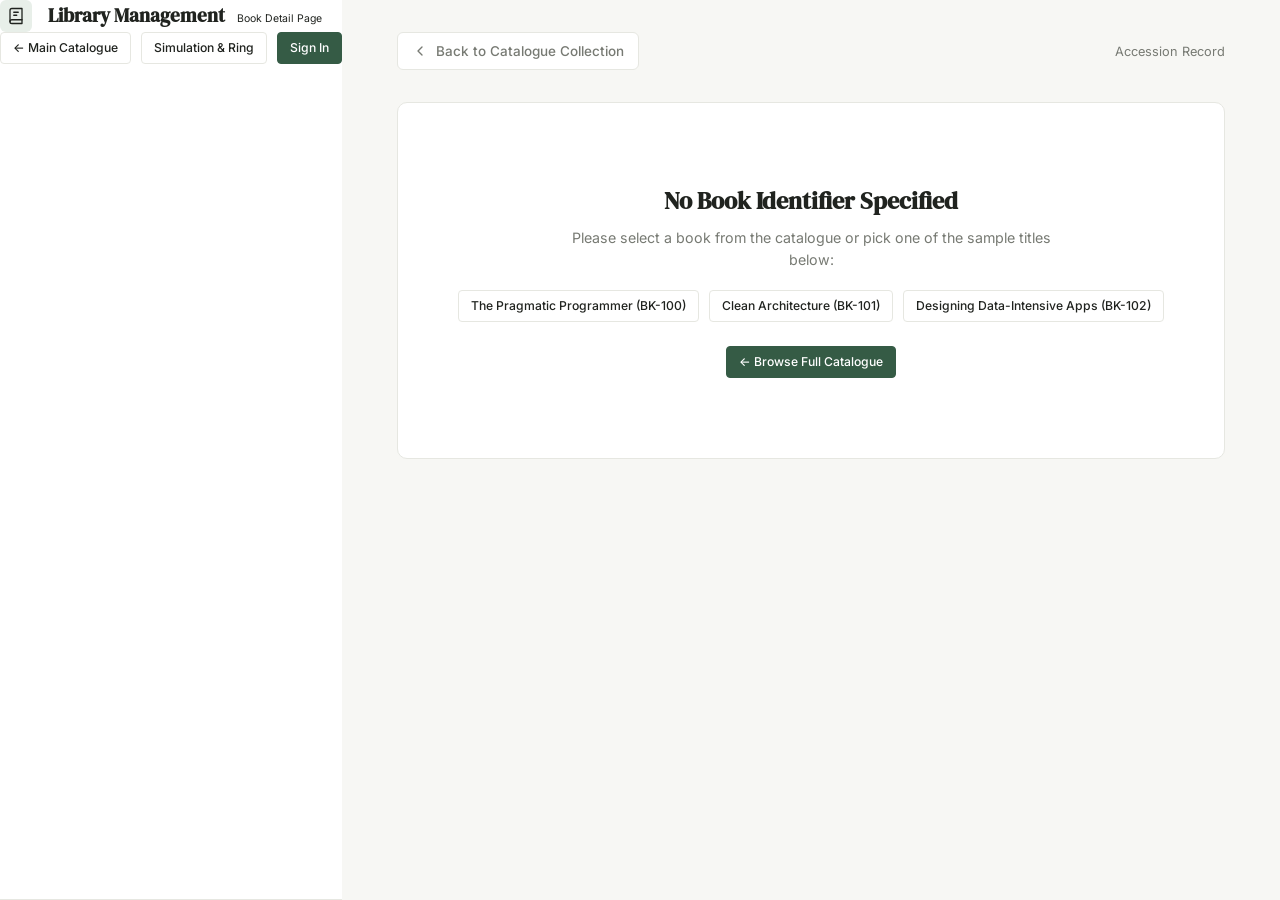
==== commit 65f3f4b4: "fix: resolve book page auth initialization, add request timeout, and improve error feedback" ====
--- a/src/main/resources/static/book.html
+++ b/src/main/resources/static/book.html
@@ -356,39 +356,76 @@
       shortLink: null,
 
       async init() {
-        Auth.init();
-        this.renderAuthNav();
-
-        const params = new URLSearchParams(window.location.search);
-        const bookId = params.get('id');
-
-        if (!bookId) {
-          document.getElementById('book-loading-state').innerHTML = `
-            <div style="color: var(--danger);">
-              <h3>No Book Identifier Specified</h3>
-              <p style="margin-top: 8px;">Please select a book from the <a href="/index.html#catalogue" style="color: var(--primary-600);">library catalogue</a>.</p>
-            </div>
-          `;
-          return;
-        }
-
-        await this.loadBook(bookId);
+        try {
+          try {
+            Auth.init();
+          } catch (e) {
+            console.warn('Auth init error:', e);
+          }
+          this.renderAuthNav();
+
+          const params = new URLSearchParams(window.location.search);
+          const bookId = params.get('id');
+
+          if (!bookId || !bookId.trim()) {
+            document.getElementById('book-loading-state').innerHTML = `
+              <div style="padding: 20px 0;">
+                <h3 style="font-family: var(--font-serif); font-size: 1.6rem; color: var(--text-main); margin-bottom: 8px;">No Book Identifier Specified</h3>
+                <p style="color: var(--text-muted); max-width: 500px; margin: 0 auto 20px; font-size: 0.95rem;">
+                  Please select a book from the catalogue or pick one of the sample titles below:
+                </p>
+                <div style="display: flex; justify-content: center; gap: 10px; flex-wrap: wrap; margin-bottom: 24px;">
+                  <a href="/book.html?id=BK-100" class="btn btn-outline btn-sm">The Pragmatic Programmer (BK-100)</a>
+                  <a href="/book.html?id=BK-101" class="btn btn-outline btn-sm">Clean Architecture (BK-101)</a>
+                  <a href="/book.html?id=BK-102" class="btn btn-outline btn-sm">Designing Data-Intensive Apps (BK-102)</a>
+                </div>
+                <a href="/index.html#catalogue" class="btn btn-primary btn-sm">← Browse Full Catalogue</a>
+              </div>
+            `;
+            return;
+          }
+
+          await this.loadBook(bookId.trim());
+        } catch (globalErr) {
+          console.error('Fatal initialization error:', globalErr);
+          const loadingEl = document.getElementById('book-loading-state');
+          if (loadingEl) {
+            loadingEl.innerHTML = `
+              <div style="padding: 20px 0;">
+                <h3 style="color: var(--danger); font-family: var(--font-serif); font-size: 1.4rem;">Initialization Issue</h3>
+                <p style="margin-top: 8px; color: var(--text-muted); font-size: 0.92rem;">${API.escapeHtml(globalErr.message)}</p>
+                <a href="/index.html#catalogue" class="btn btn-outline btn-sm" style="margin-top: 14px;">Return to Catalogue</a>
+              </div>
+            `;
+          }
+        }
       },
 
       renderAuthNav() {
         const navEl = document.getElementById('auth-nav-status');
         if (!navEl) return;
-        if (Auth.isLoggedIn()) {
-          navEl.innerHTML = `
-            <span class="user-role-badge" style="font-size: 0.75rem;">${Auth.getRole()}</span>
-            <span style="font-size: 0.82rem; color: var(--text-muted);">${Auth.getMemberName() || Auth.getMemberId()}</span>
-            <button class="btn btn-outline btn-sm" onclick="Auth.logout(); window.location.reload();">Sign Out</button>
-          `;
-        } else {
-          navEl.innerHTML = `
-            <a href="/index.html#login" class="btn btn-primary btn-sm">Sign In</a>
-          `;
-        }
+        try {
+          if (Auth && Auth.isLoggedIn && Auth.isLoggedIn()) {
+            const role = (Auth.getRole && Auth.getRole()) || Auth.currentUser?.role || 'MEMBER';
+            const name = (Auth.getMemberName && Auth.getMemberName()) || Auth.currentUser?.name || Auth.currentUser?.email || 'User';
+            navEl.innerHTML = `
+              <span class="user-role-badge" style="font-size: 0.75rem;">${API.escapeHtml(role)}</span>
+              <span style="font-size: 0.82rem; color: var(--text-muted);">${API.escapeHtml(name)}</span>
+              <button class="btn btn-outline btn-sm" onclick="BookDetailPage.handleLogout()">Sign Out</button>
+            `;
+          } else {
+            navEl.innerHTML = `
+              <a href="/index.html#login" class="btn btn-primary btn-sm">Sign In</a>
+            `;
+          }
+        } catch (e) {
+          console.warn('renderAuthNav error:', e);
+        }
+      },
+
+      handleLogout() {
+        Auth.logout();
+        window.location.reload();
       },
 
       async loadBook(bookId) {
@@ -409,13 +446,22 @@
           // Trace consistent hash route
           this.loadStorageRoute(bookId);
         } catch (err) {
-          document.getElementById('book-loading-state').innerHTML = `
-            <div style="color: var(--danger);">
-              <h3>Unable to Load Book Record</h3>
-              <p style="margin-top: 8px;">${API.escapeHtml(err.message)}</p>
-              <a href="/index.html#catalogue" class="btn btn-outline btn-sm" style="margin-top: 14px;">Return to Catalogue</a>
-            </div>
-          `;
+          const loadingEl = document.getElementById('book-loading-state');
+          if (loadingEl) {
+            loadingEl.innerHTML = `
+              <div style="padding: 20px 0;">
+                <div style="font-size: 2rem; margin-bottom: 10px;">📚</div>
+                <h3 style="font-family: var(--font-serif); font-size: 1.5rem; color: var(--text-main); margin-bottom: 8px;">Unable to Load Book Record</h3>
+                <p style="color: var(--text-muted); max-width: 500px; margin: 0 auto 18px; font-size: 0.92rem;">
+                  ${API.escapeHtml(err.message || 'The server could not find or return the requested accession record.')}
+                </p>
+                <div style="display: flex; justify-content: center; gap: 10px; flex-wrap: wrap;">
+                  <button class="btn btn-primary btn-sm" onclick="window.location.reload()">Retry Connection</button>
+                  <a href="/index.html#catalogue" class="btn btn-outline btn-sm">Return to Catalogue</a>
+                </div>
+              </div>
+            `;
+          }
         }
       },
 
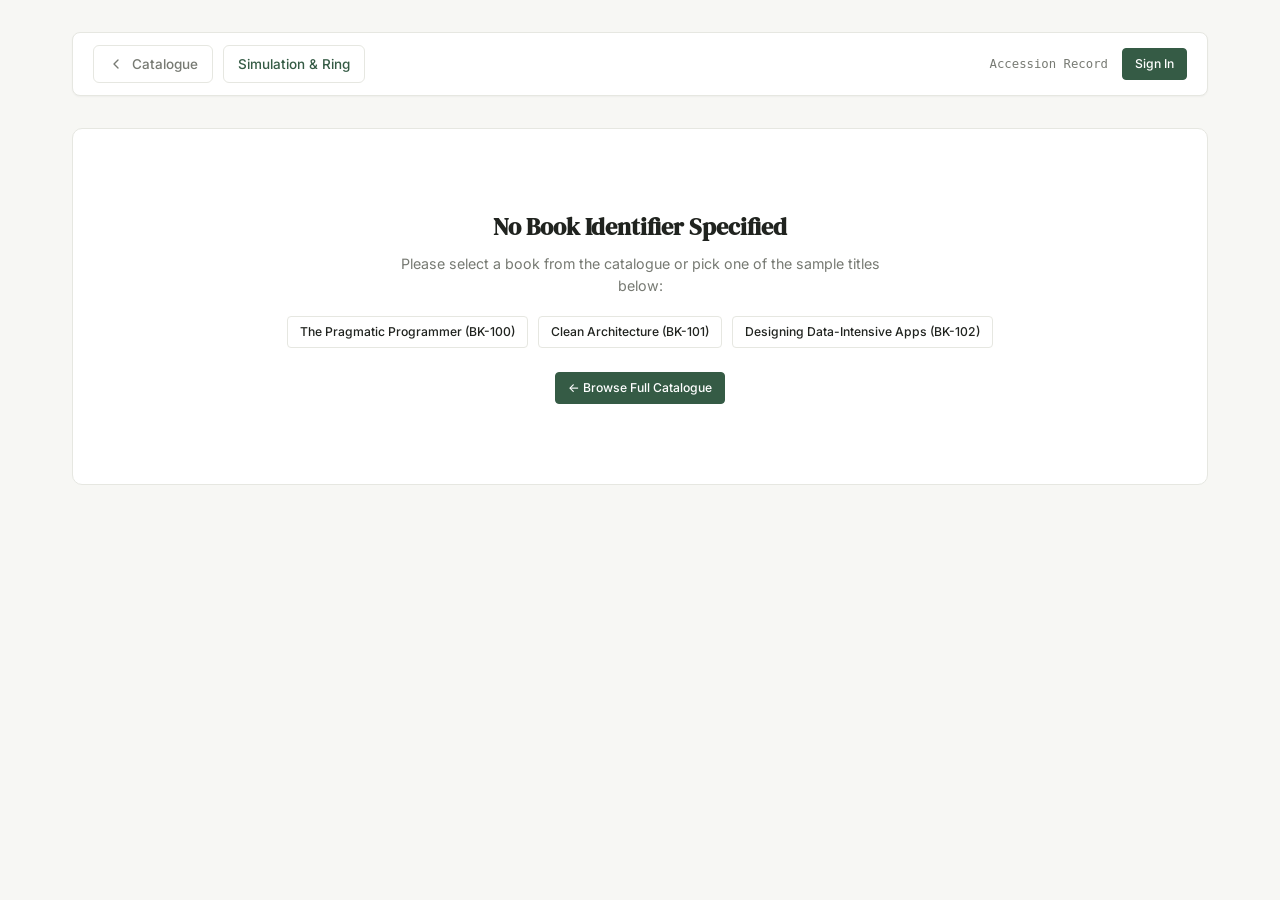
==== commit 367a722b: "fix: remove app-shell sidebar wrapper from book page for clean full-width layout" ====
--- a/src/main/resources/static/book.html
+++ b/src/main/resources/static/book.html
@@ -22,6 +22,11 @@
       justify-content: space-between;
       flex-wrap: wrap;
       gap: 12px;
+      background: var(--bg-surface);
+      border: 1px solid var(--border-color);
+      border-radius: var(--radius-md);
+      padding: 12px 20px;
+      box-shadow: var(--shadow-subtle);
     }
     .back-btn {
       display: inline-flex;
@@ -194,40 +199,23 @@
   </style>
 </head>
 <body>
-  <div class="app-shell">
-    <!-- Main Top Navigation -->
-    <header class="app-header" style="position: sticky; top: 0; z-index: 50; background: var(--bg-surface); border-bottom: 1px solid var(--border-color);">
-      <div class="header-left" style="display: flex; align-items: center; gap: 16px;">
-        <a href="/index.html" class="sidebar-logo" style="text-decoration: none; color: inherit;" title="Return to Library Catalogue">
-          <svg viewBox="0 0 24 24" fill="none" stroke="currentColor" stroke-width="1.75" stroke-linecap="round" stroke-linejoin="round" width="24" height="24">
-            <path d="M4 19.5A2.5 2.5 0 0 1 6.5 17H20"/>
-            <path d="M6.5 2H20v20H6.5A2.5 2.5 0 0 1 4 19.5v-15A2.5 2.5 0 0 1 6.5 2z"/>
-            <path d="M9 7h6M9 11h4"/>
-          </svg>
+  <main class="book-page-wrap">
+    <!-- Top Navigation & Breadcrumb Bar -->
+    <nav class="back-nav-bar" aria-label="Book page navigation">
+      <div style="display: flex; align-items: center; gap: 10px; flex-wrap: wrap;">
+        <a href="/index.html" class="back-btn" title="Return to Catalogue">
+          <svg viewBox="0 0 24 24" width="16" height="16" fill="none" stroke="currentColor" stroke-width="2" stroke-linecap="round" stroke-linejoin="round"><path d="m15 18-6-6 6-6"/></svg>
+          Catalogue
         </a>
-        <div>
-          <span style="font-family: var(--font-serif); font-size: 1.25rem; font-weight: 700;">Library Management</span>
-          <span class="badge" style="margin-left: 8px; font-size: 0.7rem;">Book Detail Page</span>
-        </div>
+        <a href="/simulation.html" class="back-btn" style="color: var(--accent);">
+          Simulation & Ring
+        </a>
       </div>
-      <div class="header-right" style="display: flex; gap: 10px; align-items: center;">
-        <a href="/index.html" class="btn btn-outline btn-sm">← Main Catalogue</a>
-        <a href="/simulation.html" class="btn btn-outline btn-sm">Simulation & Ring</a>
-        <div id="auth-nav-status"></div>
+      <div style="display: flex; align-items: center; gap: 14px; flex-wrap: wrap;">
+        <span style="font-size: 0.82rem; color: var(--text-muted); font-family: var(--font-mono);" id="book-accession-tag">Accession Record</span>
+        <div id="auth-nav-status" style="display: flex; align-items: center; gap: 8px;"></div>
       </div>
-    </header>
-
-    <main class="book-page-wrap">
-      <!-- Breadcrumb & Back Button -->
-      <div class="back-nav-bar">
-        <a href="/index.html#catalogue" class="back-btn">
-          <svg viewBox="0 0 24 24" width="16" height="16" fill="none" stroke="currentColor" stroke-width="2" stroke-linecap="round" stroke-linejoin="round"><path d="m15 18-6-6 6-6"/></svg>
-          Back to Catalogue Collection
-        </a>
-        <div style="font-size: 0.85rem; color: var(--text-muted);" id="book-accession-tag">
-          Accession Record
-        </div>
-      </div>
+    </nav>
 
       <!-- Loading Placeholder -->
       <div id="book-loading-state" class="loading-block" style="background: var(--bg-surface); padding: 60px; border-radius: var(--radius-lg); text-align: center; border: 1px solid var(--border-color);">
@@ -342,7 +330,6 @@
         </div>
       </div>
     </main>
-  </div>
 
   <div id="toast-container" class="toast-container"></div>
 
